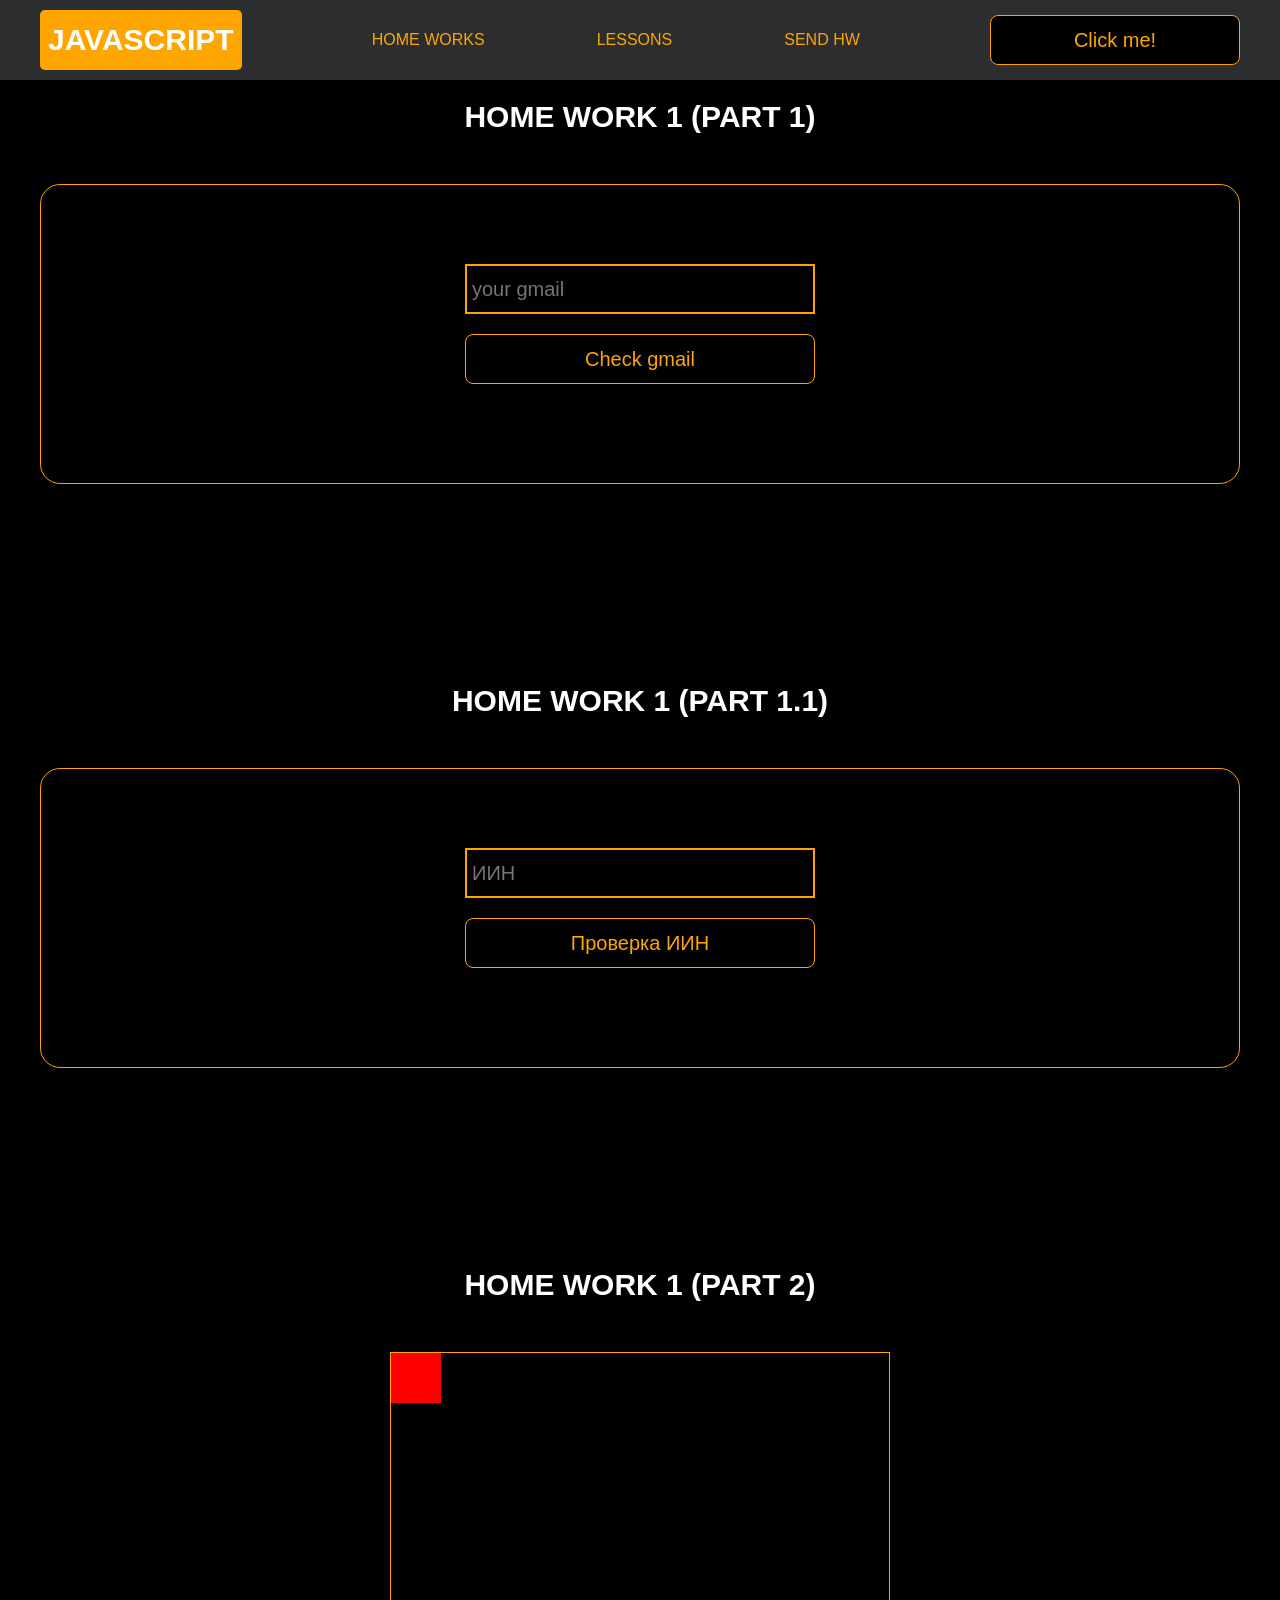
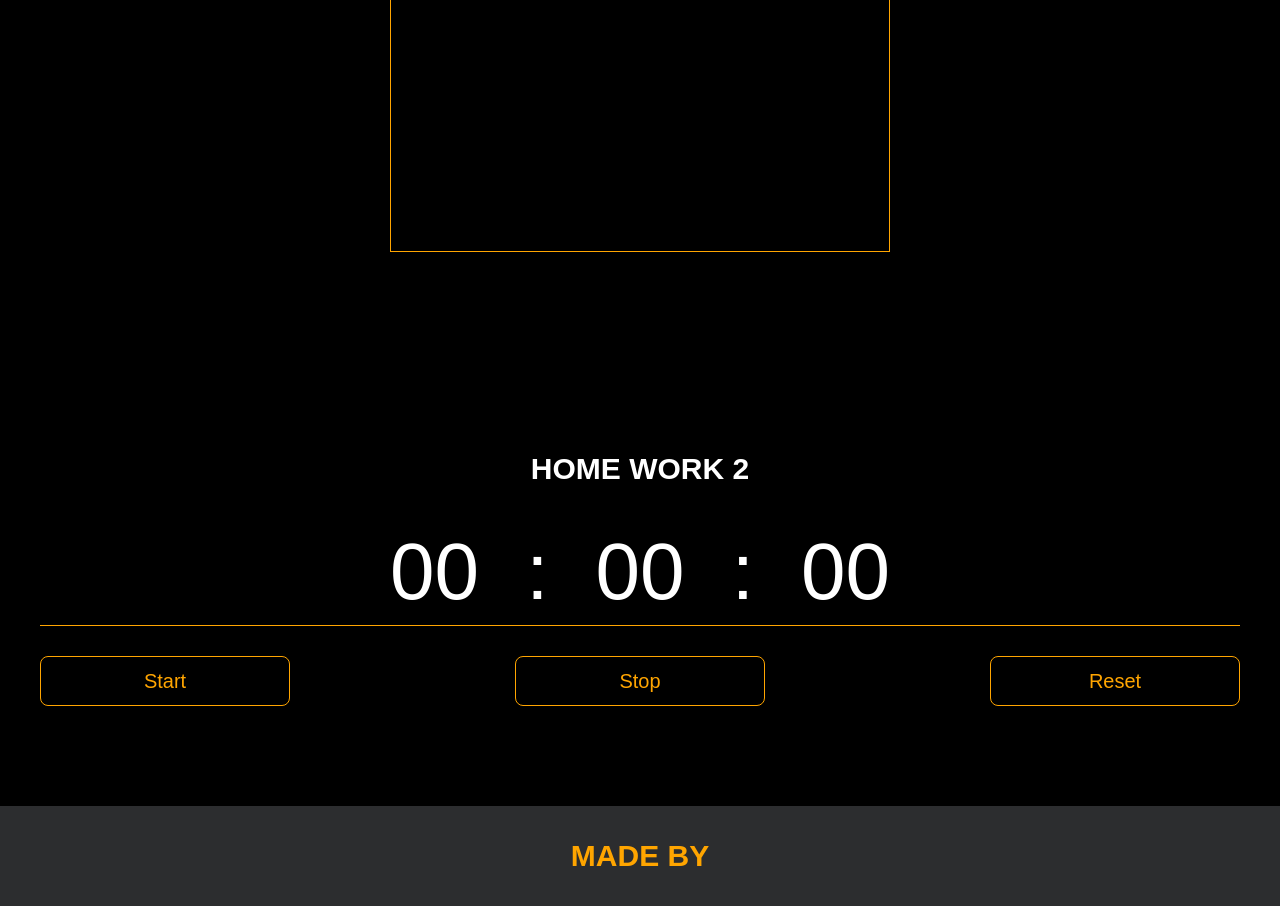
==== pages/home_works.html @ 4271d3ee "first commit" ====
<!DOCTYPE html>
<html lang="en">
<head>
    <meta charset="UTF-8">
    <title>Home Works</title>
    <link rel="stylesheet" href="../css/style.css">
    <link rel="stylesheet" href="../css/core.css">
    <link rel="stylesheet" href="../css/home_works.css">
</head>
<body>

<div class="wrapper">
    <div class="header">
        <div class="container">
            <div class="inner_header">
                <a href="../index.html">
                    <div class="logotype">
                        <h2>Java<span>Script</span></h2>
                    </div>
                </a>
                <ul class="menu">
                    <li class="menu_link">
                        <a href="../pages/home_works.html">Home Works</a>
                    </li>
                    <li class="menu_link">
                        <a href="../pages/lessons.html">Lessons</a>
                    </li>
                    <li class="menu_link">
                        <a href="" target="_blank">Send hw</a>
                    </li>
                </ul>
                <button class="btn" id="btn-get">Click me!</button>
            </div>
        </div>
    </div>
    <div class="gmail_block">
        <div class="container">
            <h3>Home work 1 (part 1)</h3>
            <div class="inner_gmail_block">
                <div class="form_gmail">
                    <label for="gmail_input"></label>
                    <input type="text" id="gmail_input" placeholder="your gmail">
                    <button class="btn" id="gmail_button">Check gmail</button>
                    <span class="checker" id="gmail_result"></span>
                </div>
            </div>
        </div>
    </div>


    <div class="gmail_block">
        <div class="container">
            <h3>Home work 1 (part 1.1)</h3>
            <div class="inner_gmail_block">
                <div class="form_gmail">
                    <label for="gmail_input"></label>
                    <input type="text" id="gmail_input" placeholder="ИИН">
                    <button class="btn" id="gmail_button">Проверка ИИН</button>
                    <span class="checker" id="gmail_result"></span>
                </div>
            </div>
        </div>
    </div>


    <div class="move_block">
        <div class="container">
            <h3>Home work 1 (part 2)</h3>
            <div class="inner_move_block">
                <div class="parent_block">
                    <div class="child_block"></div>
                </div>
            </div>
        </div>
    </div>
    <div class="stopwatch">
        <div class="container">
            <h3>Home work 2 </h3>
            <div class="time">
                <div class="time_block">
                    <div class="interval" id="minutesS">00</div>
                    <div class="break">:</div>
                    <div class="interval" id="secondsS">00</div>
                    <div class="break">:</div>
                    <div class="interval" id="ml-secondsS">00</div>
                </div>
            </div>
            <div class="time_buttons">
                <button class="btn" id="start">Start</button>
                <button class="btn" id="stop">Stop</button>
                <button class="btn" id="reset">Reset</button>
            </div>
        </div>
    </div>
    <div class="footer">
        <div class="container">
            <a href="" target="_blank">
                <div class="inner_footer">
                    <h2>Made by </h2>
                </div>
            </a>
        </div>
    </div>
</div>

<div class="modal">
    <div class="modal_dialog">
        <div class="modal_content">
            <form action="#">
                <div class="modal_close">&times;</div>
                <div class="modal_title">Мы свяжемся с вами как можно быстрее!</div>
                <input required placeholder="Ваше имя" name="name" type="text" class="modal_input">
                <input required placeholder="Ваш номер телефона" name="phone" type="phone" class="modal_input">
                <button class="btn btn_dark btn_min">Перезвонить мне</button>
            </form>
        </div>
    </div>
</div>

</body>
<script src="../js/home_works.js"></script>
<script src="../js/modal.js"></script>
</html>
---- css/style.css ----
/* HEADER */

.header {
    height: 80px;
    background: #2c2d2f;
    display: flex;
    align-items: center;
    width: 100%;
    position: fixed;
    top: 0;
    z-index: 2;
}

.inner_header {
    height: 100%;
    display: flex;
    align-items: center;
    justify-content: space-between;
}

/* LOGOTYPE */

.logotype {
    display: flex;
    align-items: center;
    justify-content: center;
    font-size: 22px;
    height: 60px;
    width: fit-content;
    background: var(--orange);
    padding: 8px;
    color: white;
    border-radius: 5px;
    cursor: pointer;
}

/* HEADER MENU */

.menu {
    display: flex;
    justify-content: space-around;
    width: 600px;
}

.menu_link a {
    color: var(--orange);
    text-transform: uppercase;
}

.menu_link a:hover {
    text-decoration: underline;
}

/* MAIN BLOCK */

.main_block {
    padding: 100px 0;
    background: black;
}

/* BUTTONS COLOR PICKER */

.colors-buttons {
    display: flex;
    justify-content: space-between;
    margin-top: 50px;
}

.btn-color {
    border-radius: 20px;
    border-color: white !important;
}

/* FOOTER */

.footer {
    background: #2c2d2f;
    width: 100%;
}

.inner_footer {
    display: flex;
    align-items: center;
    justify-content: center;
    height: 100px;
}

.footer h2 {
    text-transform: uppercase;
    color: var(--orange);
    font-weight: 600;
}


/* SLIDER BLOCK */

.slider_block {
    padding: 100px 0;
    background: black;
}

.slider {
    position: relative;
    width: 100%;
    height: 300px;
    overflow: hidden;
    border: 3px solid var(--orange);
    border-radius: 20px;
    display: flex;
    align-items: center;
    justify-content: space-between;
    padding: 0 30px;
}

.slide {
    position: absolute;
    top: 60px;
    left: 0;
    width: 100%;
    height: 100%;
    display: none;
    transition: opacity 0.5s ease-in-out;
}

.slide_card {
    color: white;
    margin: 0 auto;
    width: 500px;
    text-align: center;
}

.slide_card h3 {
    color: white;
    text-transform: uppercase;
    font-size: 22px;
}

.slide_card p {
    font-size: 16px;
    text-align: justify;
    margin: 10px 0;
}

.slide_card a {
    color: var(--orange);
    text-decoration: underline;
}

.slide.active_slide {
    display: block;
}

/* VIDEO BLOCK */

.block_video {
    background: black;
    padding: 100px 0;
}

.inner_block_video {
    display: flex;
    justify-content: center;
    margin-top: 50px;
}

/* MODAL */

.modal {
    position: fixed;
    height: 100%;
    width: 100%;
    top: 0;
    left: 0;
    z-index: 2;
    background: rgba(0, 0, 0, 0.8);
    display: none;
}

.modal_dialog {
    max-width: 500px;
    margin: 150px auto;
}

.modal_content {
    position: relative;
    width: 100%;
    padding: 40px;
    background-color: black;
    border: 2px solid var(--orange);
    border-radius: 4px;
    max-height: 80vh;
    overflow-y: auto;
}

.modal_content form {
    display: flex;
    flex-direction: column;
    align-items: center;
}

.modal_close {
    position: absolute;
    top: 8px;
    right: 14px;
    font-size: 30px;
    color: red;
    opacity: 0.5;
    font-weight: 700;
    border: none;
    background-color: transparent;
    cursor: pointer;
}

.modal_title {
    text-align: center;
    font-size: 22px;
    text-transform: uppercase;
    color: white;
}

.modal_input, .btn_min {
    width: 100% !important;
    margin-top: 10px;
}


/*-------BOTTLE-------*/

.botlle {
    background: black;
    padding: 100px 0;
}

.bottle_inner {
    display: flex;
    justify-content: center;
    align-items: center;
}

.bowl {
    position: relative;
    width: 300px;
    height: 300px;
    background: rgba(255, 255, 255, 0.1);
    border-radius: 50%;
    border: 8px solid transparent;
    animation: animate 5s linear infinite;
    transform-origin: bottom center;
    animation-play-state: run;
}

@keyframes animate {
    0% {
        transform: rotate(0deg);
    }
    25% {
        transform: rotate(22deg);
    }
    50% {
        transform: rotate(0deg);
    }
    75% {
        transform: rotate(-22deg);
    }
    100% {
        filter: hue-rotate(360deg);
    }
}

.bowl::before {
    content: "";
    position: absolute;
    top: -15px;
    left: 50%;
    transform: translateX(-50%);
    width: 40%;
    height: 30px;
    border: 15px solid #444;
    border-radius: 50%;
    box-shadow: 0 10px #222;

}

.bowl::after {
    content: "";
    position: absolute;
    top: 35%;
    left: 50%;
    transform: translate(-50%, -50%);
    width: 150px;
    height: 60px;
    background: rgba(255, 255, 255, 0.05);
    transform-origin: center;
    animation: animatebowlshadow 5s linear infinite;
    border-radius: 50%;
    animation-play-state: running;

}


@keyframes animatebowlshadow {
    0% {
        left: 50%;
        width: 150px;
        height: 60px;
    }
    25% {
        left: 55%;
        width: 140px;
        height: 65px;
    }
    50% {
        left: 50%;
        width: 150px;
        height: 60px;
    }
    75% {
        left: 45%;
        width: 140px;
        height: 65px;
    }
    100% {


    }
}


.liquid {
    position: absolute;
    top: 50%;
    left: 5px;
    right: 5px;
    bottom: 5px;
    background: #1ae907;
    border-bottom-left-radius: 150px;
    border-bottom-right-radius: 150px;
    filter: drop-shadow(0 0 80px #1ae907);
    transform-origin: top center;
    animation: animateliquid 5s linear infinite;
    animation-play-state: running;
}

@keyframes animateliquid {
    0% {
        transform: rotate(0deg);
    }
    25% {
        transform: rotate(-22deg);
    }
    30% {
        transform: rotate(-23deg);
    }
    50% {
        transform: rotate(0deg);
    }
    75% {
        transform: rotate(22deg);
    }
    80% {
        transform: rotate(23deg);
    }
    100% {
        transform: rotate(0deg);
    }


}

.liquid::before {
    content: "";
    position: absolute;
    top: -10px;
    width: 100%;
    height: 20px;
    background: #15be05;
    border-radius: 50%;
    filter: drop-shadow(0 0 80px #15be05);
}

.shadow {
    position: absolute;
    top: calc(50% + 150px);
    left: 50%;
    transform: translate(-50%, -50%);
    width: 260px;
    height: 40px;
    background: rgba(0, 0, 0, 0.5);
    border-radius: 50%;
    animation: animateshadow 5s linear infinite;
    animation-play-state: running;

}

@keyframes animateshadow {
    0% {
        left: 50%;
        width: 260px;
        height: 40px;
        top: calc(50% + 150px);

    }

    25% {
        left: 55%;
        width: 265px;
        height: 30px;
        top: calc(50% + 130px);

    }
    50% {
        left: 50%;
        width: 260px;
        height: 40px;
        top: calc(50% + 150px);

    }
    75% {
        left: 45%;
        width: 265px;
        height: 30px;
        top: calc(50% + 130px);

    }
    100% {
    }
}
---- css/core.css ----
* {
    margin: 0;
    padding: 0;
    box-sizing: border-box;
}

.container {
    width: 1200px;
    margin: 0 auto;
}

body {
    font-family: "Britannic Bold", sans-serif;
    background: #c2d0d0;
}

.btn {
    width: 250px;
    height: 50px;
    font-size: 20px;
    cursor: pointer;
    border: 1px solid var(--orange);
    background: black;
    color: var(--orange);
    border-radius: 8px;
}

.btn:hover {
    background: #414349;
}

.btn:active {
    background: #56585D;
    border: 2px solid var(--orange);
}

a {
    text-decoration: none;
}

li {
    list-style: none;
}

h1 {
    text-align: center;
    font-size: 70px;
    color: white;
    margin: 0 auto;
    text-transform: uppercase;
    font-weight: 600;
}

h2 {
    text-align: center;
    font-size: 30px;
    color: white;
    margin: 0 auto;
    text-transform: uppercase;
    font-weight: 600;
}

h3 {
    text-align: center;
    font-size: 30px;
    color: white;
    margin: 0 auto;
    text-transform: uppercase;
    font-weight: 600;
}

h4 {
    font-size: 24px;
    color: white;
    text-transform: uppercase;
    font-weight: 600;
}

strong {
    color: #F79300;
}

label {
    font-size: 24px;
    color: var(--orange);
}

input {
    width: 350px;
    height: 50px;
    font-size: 20px;
    padding-left: 5px;
    color: var(--orange);
    background: black;
    border: 2px solid var(--orange);
}

.checker {
    color: white;
    font-size: 30px;
}

.btn-slide {
    display: block;
    width: 100px;
    height: 100px;
    background: var(--orange);
    color: black;
    font-size: 20px;
    text-transform: uppercase;
    border-radius: 50%;
    font-weight: 800;
    z-index: 1;
}

.btn-slide:hover {
    background: #b68733 !important;
    cursor: pointer;
    color: white;
}

:root {
    --orange: orange
}
---- css/home_works.css ----
/* GMAIL BLOCK */

.gmail_block {
    background: black;
    padding: 100px 0;
}

.inner_gmail_block {
    margin-top: 50px;
    display: flex;
    justify-content: space-evenly;
    border: 1px solid var(--orange);
    height: 300px;
    border-radius: 20px;
    align-items: center;
}

.form_gmail {
    display: flex;
    flex-direction: column;
    align-items: center;
}

.form_gmail button {
    width: 100%;
    margin: 20px 0;
}

/* MOVE BLOCK */

.move_block {
    background: black;
    padding: 100px 0;
}

.parent_block {
    height: 500px;
    width: 500px;
    border: 1px solid var(--orange);
    position: relative;
    margin: 0 auto;
}

.inner_parent_block {
    height: 400px;
    width: 400px;
    border: 1px solid var(--orange);
    border-radius: 18px;
}

.child_block {
    position: absolute;
    top: 0;
    width: 50px;
    height: 50px;
    background-color: red;
}



.inner_move_block {
    margin-top: 50px;
}

/*----ANALOG CLOCK-----*/

.clock {
    --clock-size: 360px;
    width: var(--clock-size);
    height: var(--clock-size);
    position: absolute;
    inset: 0;
    margin: auto;
    border-radius: 50%;
    color: white;
}

.spike {
    position: absolute;
    width: 8px;
    height: 1px;
    background: #fff9;
    line-height: 20px;
    transform-origin: 50%;
    z-index: 5;
    inset: 0;
    margin: auto;
    font-style: normal;
    transform: rotate(var(--rotate)) translateX(var(--dail-size));
}
.spike:nth-child(5n+1) {
    box-shadow: -7px 0 #fff9;
}
.spike:nth-child(5n+1):after {
    content: attr(data-i);
    position: absolute;
    right: 22px;
    top: -10px;
    transition: 1s linear;
    transform: rotate(calc( var(--dRotate) - var(--rotate)));
}

.seconds {
    --dRotate: 0deg;
    --dail-size: calc((var(--clock-size)/ 2) - 8px);
    font-weight: 800;
    font-size: 18px;
    transform: rotate(calc( -1 * var(--dRotate)));
    position: absolute;
    inset: 0;
    margin: auto;
    transition: 1s linear;
}

.minutes {
    --dail-size: calc((var(--clock-size)/ 2) - 65px);
    font-size: 16px;
    transform: rotate(calc( -1 * var(--dRotate)));
    position: absolute;
    inset: 0;
    margin: auto;
    transition: 1s linear;
}

.stop-anim {
    transition: 0s linear;
}
.stop-anim .spike:after {
    transition: 0s linear !important;
}

.hour {
    font-size: 70px;
    font-weight: 900;
    position: absolute;
    left: 50%;
    top: 50%;
    transform: translate(-50%, -50%);
}

.minute {
    font-size: 36px;
    font-weight: 900;
    position: absolute;
    background: #000;
    z-index: 10;
    right: calc(var(--clock-size)/ 4.5);
    top: 50%;
    transform: translateY(-50%);
}
.minute:after {
    content: "";
    position: absolute;
    border: 2px solid #fff;
    border-right: none;
    height: 50px;
    left: -10px;
    top: 50%;
    border-radius: 40px 0 0 40px;
    width: calc(var(--clock-size)/ 2.75);
    transform: translatey(-50%);
}


/*-------STOP WATCH------ */

.time {
    color: white;
    display: flex;
    justify-content: center;
    font-size: 80px;
    height: 100px;
    width: 100%;
    border-bottom: 1px solid var(--orange);
    margin-top: 40px;
}

.time_block {
    display: flex;
    width: 500px;
    justify-content: space-between;
}

.stopwatch {
    padding: 100px 0;
    background: black;
}

.time_buttons {
    margin-top: 30px;
    width: 100%;
    display: flex;
    justify-content: space-between;
}
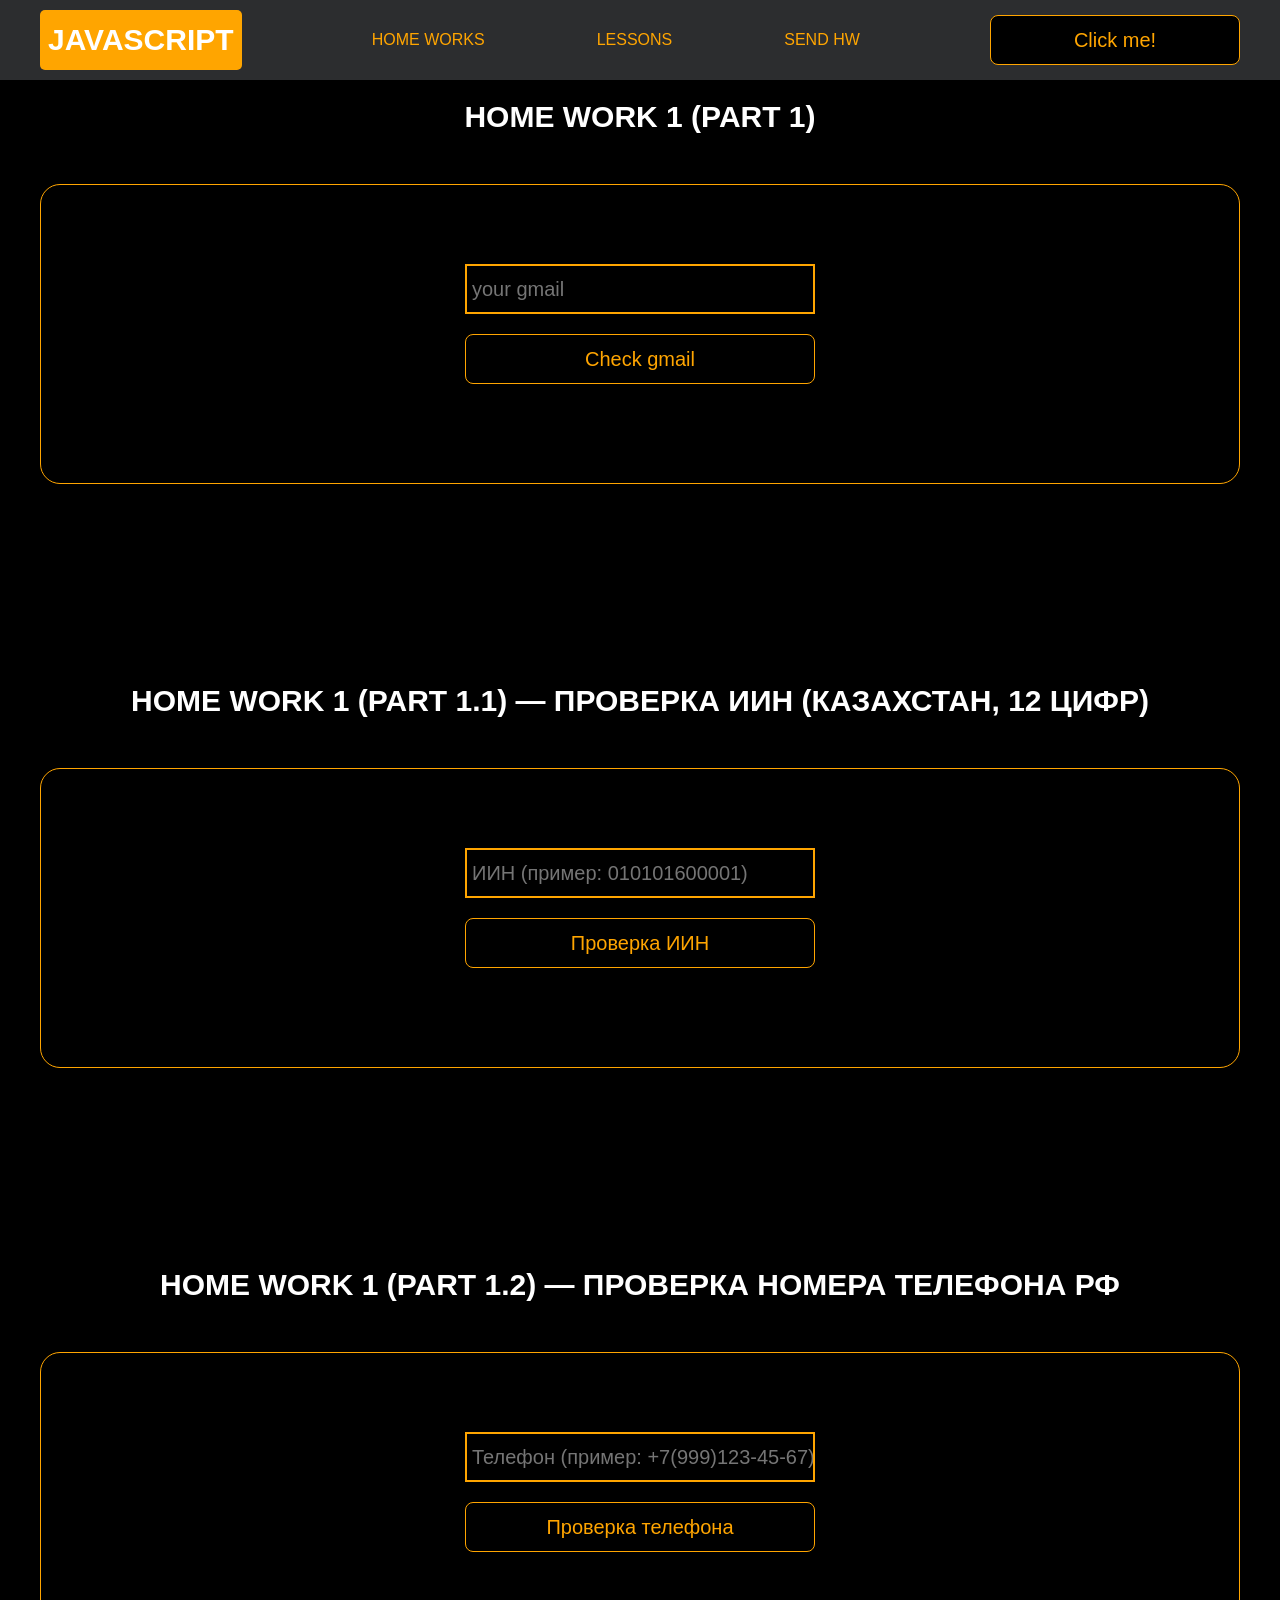
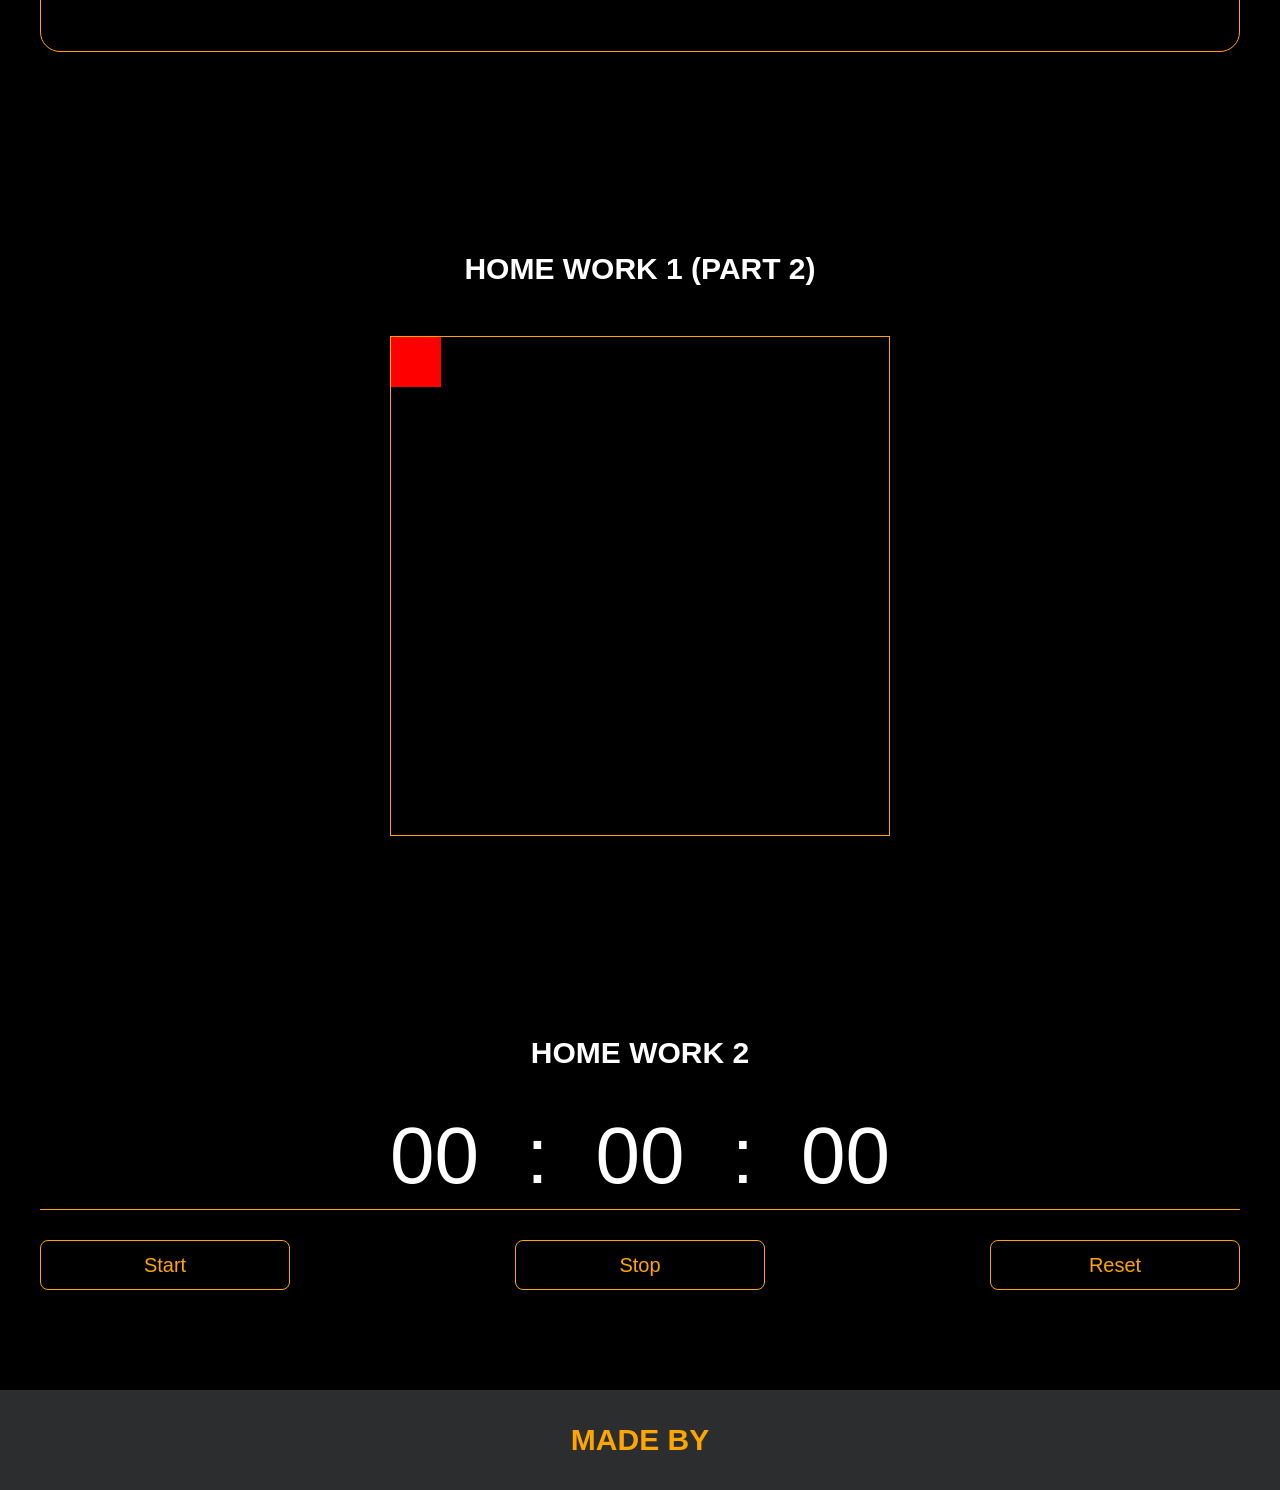
==== commit 29185e50: "Исправил валидатор ИИН: правильный алгоритм checksum и регион (теперь 010101600001 → true)" ====
--- a/pages/home_works.html
+++ b/pages/home_works.html
@@ -50,13 +50,27 @@
 
     <div class="gmail_block">
         <div class="container">
-            <h3>Home work 1 (part 1.1)</h3>
+            <h3>Home work 1 (part 1.1) — Проверка ИИН (Казахстан, 12 цифр)</h3>
             <div class="inner_gmail_block">
                 <div class="form_gmail">
-                    <label for="gmail_input"></label>
-                    <input type="text" id="gmail_input" placeholder="ИИН">
-                    <button class="btn" id="gmail_button">Проверка ИИН</button>
-                    <span class="checker" id="gmail_result"></span>
+                    <label for="iin_input"></label>
+                    <input type="text" id="iin_input" placeholder="ИИН (пример: 010101600001)">
+                    <button class="btn" id="iin_button" onclick="checkIIN()">Проверка ИИН</button>
+                    <span class="checker" id="iin_result"></span>
+                </div>
+            </div>
+        </div>
+    </div>
+
+    <div class="gmail_block">
+        <div class="container">
+            <h3>Home work 1 (part 1.2) — Проверка номера телефона РФ</h3>
+            <div class="inner_gmail_block">
+                <div class="form_gmail">
+                    <label for="phone_input"></label>
+                    <input type="text" id="phone_input" placeholder="Телефон (пример: +7(999)123-45-67)">
+                    <button class="btn" id="phone_button" onclick="checkPhone()">Проверка телефона</button>
+                    <span class="checker" id="phone_result"></span>
                 </div>
             </div>
         </div>
@@ -117,7 +131,28 @@
     </div>
 </div>
 
-</body>
+<script src="../js/validator.js"></script>  <!-- Подключение валидатора -->
 <script src="../js/home_works.js"></script>
 <script src="../js/modal.js"></script>
-</html>
+
+<script>
+    // Функции для проверки (интеграция с формой)
+    function checkIIN() {
+        const iin = document.getElementById('iin_input').value.trim();
+        const result = validateIIN(iin);
+        const msg = result ? '✅ ИИН валиден!' : '❌ ИИН НЕ валиден!';
+        document.getElementById('iin_result').innerText = msg;
+        document.getElementById('iin_result').className = result ? 'checker valid' : 'checker invalid';  // Добавь CSS для .valid/.invalid если нужно (зелёный/красный)
+    }
+
+    function checkPhone() {
+        const phone = document.getElementById('phone_input').value.trim();
+        const result = validateRussianPhone(phone);
+        const msg = result ? '✅ Телефон валиден!' : '❌ Телефон НЕ валиден!';
+        document.getElementById('phone_result').innerText = msg;
+        document.getElementById('phone_result').className = result ? 'checker valid' : 'checker invalid';
+    }
+</script>
+
+</body>
+</html>
